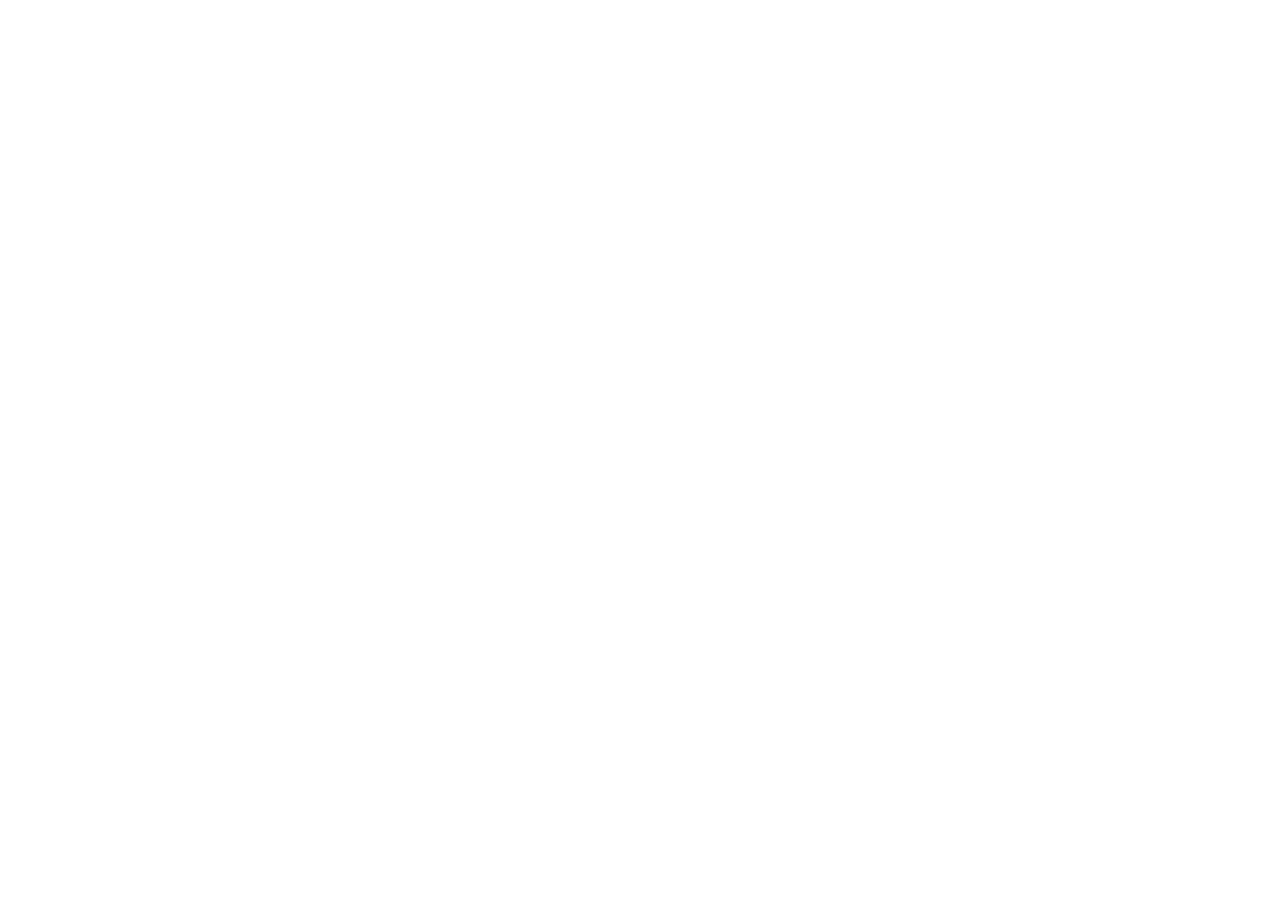
==== index.html @ a37e04d0 "create js" ====
<!DOCTYPE html>
<html lang="en">
<head>
    <meta charset="UTF-8">
    <meta name="viewport" content="width=device-width, initial-scale=1.0">
    <title>Document</title>
    <link rel="stylesheet" href="https://cdn.jsdelivr.net/npm/swiper/swiper-bundle.min.css" />
    <link rel="stylesheet" href="style.css">
</head>
<body>
    
</body>
</html>
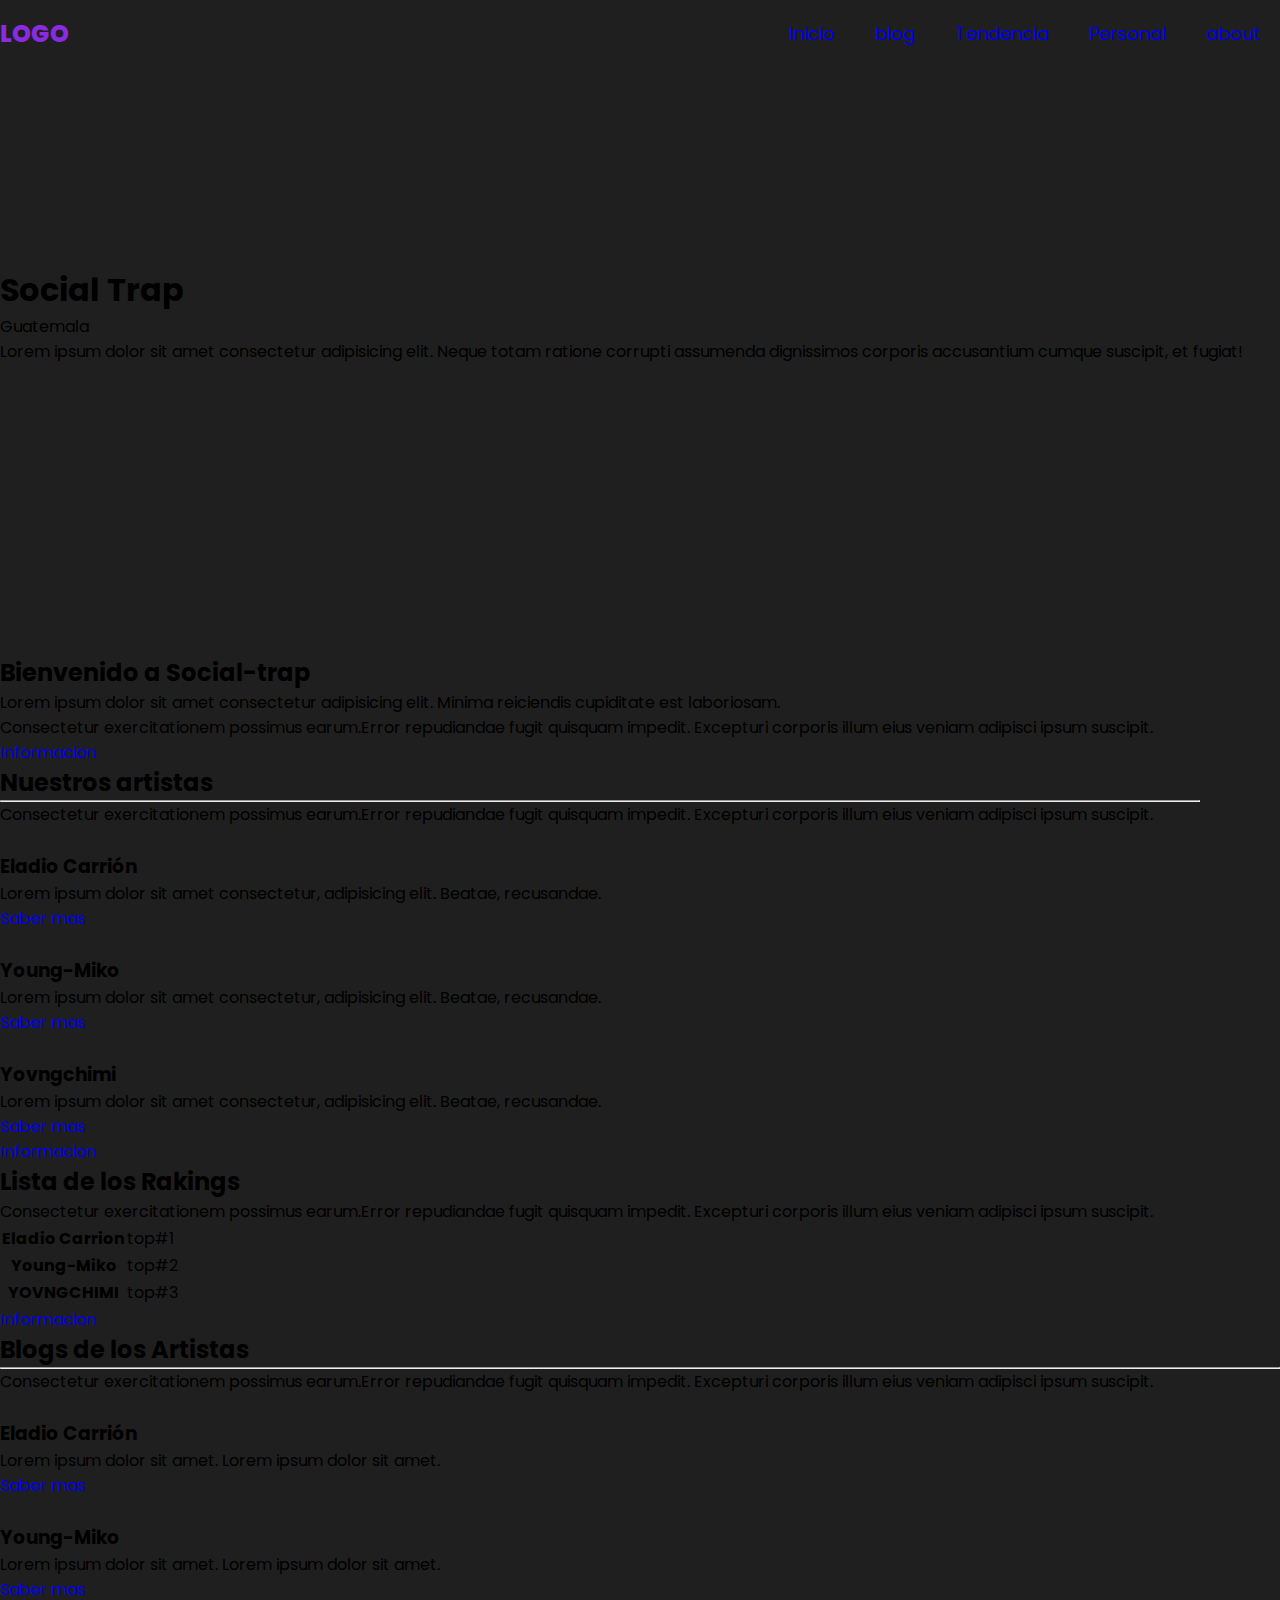
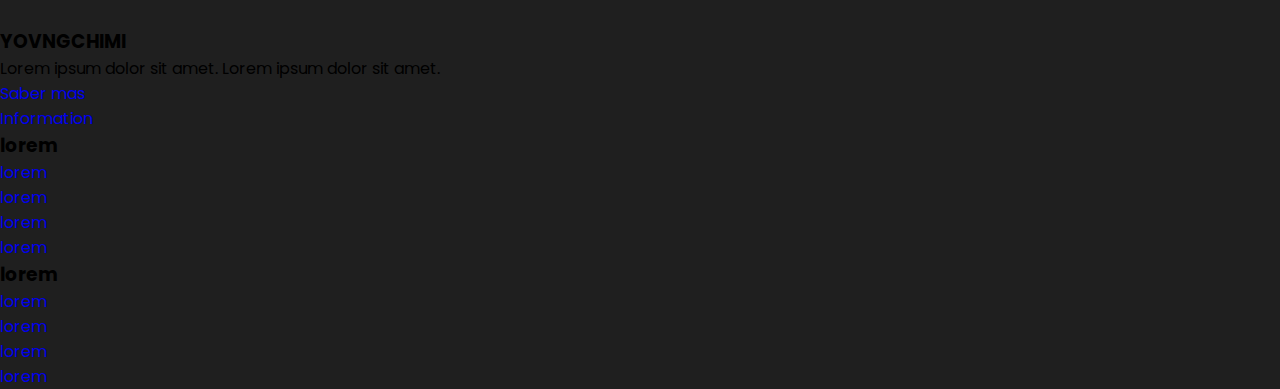
==== commit 622a3f0d: "new changes" ====
--- a/index.html
+++ b/index.html
@@ -3,11 +3,219 @@
 <head>
     <meta charset="UTF-8">
     <meta name="viewport" content="width=device-width, initial-scale=1.0">
-    <title>Document</title>
+    <title>Social-Trap</title>
     <link rel="stylesheet" href="https://cdn.jsdelivr.net/npm/swiper/swiper-bundle.min.css" />
     <link rel="stylesheet" href="style.css">
 </head>
+    <!--<script src="https://cdn.jsdelivr.net/npm/swiper/swiper-bundle.min.css"></script>
+    <script src="script.js"></script>-->
 <body>
-    
+
+    <header class="header">
+
+        <div class="menu container">
+            <a href="#" class="logo">Logo</a>
+            <input type="checkbox" id="menu"/>
+            <label for="menu">
+                <img src="images/menu.png" class="menu-icono" alt="">
+            </label>
+
+            <nav class="navbar">
+                <ul>
+                    <li><a href="#">Inicio</a></li>
+                    <li><a href="#">blog</a></li>
+                    <li><a href="#">Tendencia</a></li>
+                    <li><a href="#">Personal</a></li>
+                    <li><a href="#">about</a></li>
+                </ul>
+            </nav>
+        </div>
+
+        <div class="header-content container">
+            <div class="header-txt">
+                <h1>Social Trap</h1>
+                <span>Guatemala</span>
+                <p>
+                    Lorem ipsum dolor sit amet consectetur adipisicing elit.
+                    Neque totam ratione corrupti assumenda dignissimos corporis
+                    accusantium cumque suscipit, et fugiat!
+                </p>
+            </div>
+        </div>
+    </header>
+
+    <section class="welcome">
+        <img class="about-img" src="https://p4.wallpaperbetter.com/wallpaper/827/164/22/trap-music-skull-hoodie-others-wallpaper-preview.jpg" alt="">
+
+        <div class="welcome-1"></div>
+
+        <div class="welcome-2">
+            <h2>Bienvenido a Social-trap</h2>
+            <p class="b1">
+                Lorem ipsum dolor sit amet consectetur adipisicing elit. Minima reiciendis cupiditate est laboriosam.
+                
+            </p>
+
+            <p>
+                Consectetur exercitationem possimus earum.Error repudiandae fugit quisquam impedit.
+                Excepturi corporis illum eius veniam adipisci ipsum suscipit.
+            </p>
+
+            <a href="#" class="btn-1">Informacion</a>
+        </div>
+    </section>
+
+    <main class="artist conteiner">
+
+        <div class="artist-txt">
+            <h2>Nuestros artistas</h2>
+            <hr>
+            <p>
+                Consectetur exercitationem possimus earum.Error repudiandae fugit quisquam impedit.
+                Excepturi corporis illum eius veniam adipisci ipsum suscipit.
+            </p>
+        </div>
+
+        <div class="artist-group">
+            <div class="artist-1">
+
+                <img src="https://i0.wp.com/ossom.cl/wp-content/uploads/2023/05/foto_0000000220230524121822.jpg?fit=649%2C365&ssl=1" alt="">
+                <h3>Eladio Carrión</h3>
+                <p>
+                    Lorem ipsum dolor sit amet consectetur, adipisicing elit. Beatae, recusandae.
+                </p>
+                <a href="#">Saber mas</a>
+            </div>
+
+            <div class="artist-1">
+
+                <img src="https://yt3.googleusercontent.com/LWRxqTng7FXiPNM0ROHRDyv0EYAbU3jpezpNz0ZbAq1wwdGFmaH0NLG-Y9abqAE29gcrqXfo=s900-c-k-c0x00ffffff-no-rj" alt="">
+                <h3>Young-Miko</h3>
+                <p>
+                    Lorem ipsum dolor sit amet consectetur, adipisicing elit. Beatae, recusandae.
+                </p>
+                <a href="#">Saber mas</a>
+            </div>
+
+            <div class="artist-1">
+
+                <img src="https://labiode.com/wp-content/uploads/2022/11/YOVNGCHIMI.jpg" alt="">
+                <h3>Yovngchimi</h3>
+                <p>
+                    Lorem ipsum dolor sit amet consectetur, adipisicing elit. Beatae, recusandae.
+                </p>
+                <a href="#">Saber mas</a>
+            </div>
+            <a href="#" class="btn-1">Informacion</a>
+        </div>
+    </main>
+
+    <section class="ranking">
+        
+        <div class="ranking-1">
+            <h2>Lista de los Rakings</h2>
+            <p>
+                Consectetur exercitationem possimus earum.Error repudiandae fugit quisquam impedit.
+                Excepturi corporis illum eius veniam adipisci ipsum suscipit.
+            </p>
+
+            <table>
+                <tbody>
+                    <tr>
+                        <th>Eladio Carrion</th>
+                        <td>top#1</td>
+                    </tr>
+                    <tr>
+                        <th>Young-Miko</th>
+                        <td>top#2</td>
+                    </tr>
+                    <tr>
+                        <th>YOVNGCHIMI</th>
+                        <td>top#3</td>
+                    </tr>
+                </tbody>
+            </table>
+            <a href="#" class="btn-1">Informacion</a>
+        </div>
+
+        <div class="ranking-2"></div>
+
+    </section>
+
+    <section class="blog container">
+
+        <div class="blog-txt">
+
+            <h2>Blogs de los Artistas</h2>
+            <hr>
+            <p>
+                Consectetur exercitationem possimus earum.Error repudiandae fugit quisquam impedit.
+                Excepturi corporis illum eius veniam adipisci ipsum suscipit.
+            </p>
+
+        </div>
+
+        <div class="blog-group">
+            <div class="blog-1">
+                <img src="https://yt3.googleusercontent.com/tZbZ3G9YnbiRZnOJytzBlb_IqwhiTrdiXzot_iBSNr6ugRrUytoEDjk2fNVYot4MOE6MK6wHJx4=s900-c-k-c0x00ffffff-no-rj" alt="">
+                <h3>Eladio Carrión</h3>
+                <p>
+                    Lorem ipsum dolor sit amet.
+                    Lorem ipsum dolor sit amet.
+                </p>
+
+                <a href="#">Saber mas</a>
+            </div>
+
+            <div class="blog-1">
+                <img src="https://cooperativa.cl/noticias/site/artic/20230525/imag/foto_0000000220230525123114.jpg" alt="">
+                <h3>Young-Miko</h3>
+                <p>
+                    Lorem ipsum dolor sit amet.
+                    Lorem ipsum dolor sit amet.
+                </p>
+
+                <a href="#">Saber mas</a>
+            </div>
+
+            <div class="blog-1">
+                <img src="https://i.pinimg.com/originals/bb/4d/bd/bb4dbdcfffcccc00b57b6a586e25a8b2.jpg" alt="">
+                <h3>YOVNGCHIMI</h3>
+                <p>
+                    Lorem ipsum dolor sit amet.
+                    Lorem ipsum dolor sit amet.
+                </p>
+
+                <a href="#">Saber mas</a>
+            </div>
+        </div>
+        <a href="#" class="btn-1">Information</a>
+    </section>
+
+    <footer class="footer">
+        <div class="footer-content container">
+            <div class="link">
+                <h3>lorem</h3>
+                <ul>
+                    <li><a href="#">lorem</a></li>
+                    <li><a href="#">lorem</a></li>
+                    <li><a href="#">lorem</a></li>
+                    <li><a href="#">lorem</a></li>
+                </ul>
+            </div>
+
+            <div class="link">
+                <h3>lorem</h3>
+                <ul>
+                    <li><a href="#">lorem</a></li>
+                    <li><a href="#">lorem</a></li>
+                    <li><a href="#">lorem</a></li>
+                    <li><a href="#">lorem</a></li>
+                </ul>
+            </div>
+
+        </div>
+
+    </footer>
 </body>
 </html>--- a/style.css
+++ b/style.css
@@ -0,0 +1,80 @@
+@import url('https://fonts.googleapis.com/css2?family=Poppins:wght@400;500;600;700;800&display=swap');
+@import url('https://fonts.googleapis.com/css2?family=Bebas+Neue&display=swap');
+
+/*font-family: 'Bebas Neue', cursive; */
+
+*{
+    margin: 0;
+    padding: 0;
+    box-sizing: border-box;
+    text-decoration: none;
+    list-style: none;
+}
+
+body {
+    font-family: 'Poppins', sans-serif;
+    background-color: #1F1F1F;
+}
+
+.conteiner {
+    max-width: 1200px;
+    margin: 0 ;
+}
+
+.header {
+    background-image: url(https://images5.alphacoders.com/644/thumb-1920-644980.jpg);
+    background-position: center top;
+    background-repeat: no-repeat;
+    background-size: cover;
+    min-height: 70vh;
+    display: flex;
+    align-items: center;
+}
+
+.menu {
+    position: absolute;
+    top: 0;
+    left: 0;
+    right: 0;
+    left: 0;
+    display: flex;
+    align-items: center;
+    justify-content: space-between;
+    z-index: 1000;
+}
+
+.logo {
+    font-size: 24px;
+    color: blueviolet;
+    font-weight: 800;
+    text-transform: uppercase;
+}
+
+.menu .navbar ul li {
+    position: relative;
+    float: left;
+}
+
+.menu .navbar ul li {
+   font-size: 18px;
+   padding: 20px;
+   color: blueviolet;
+   display: block;
+}
+
+.menu .navbar ul li a:hover {
+    color: blueviolet;
+}
+
+#menu {
+    display: none;
+}
+
+.menu-icono {
+    width: 25px;
+}
+
+.menu label {
+    cursor: pointer;
+    display: none;
+}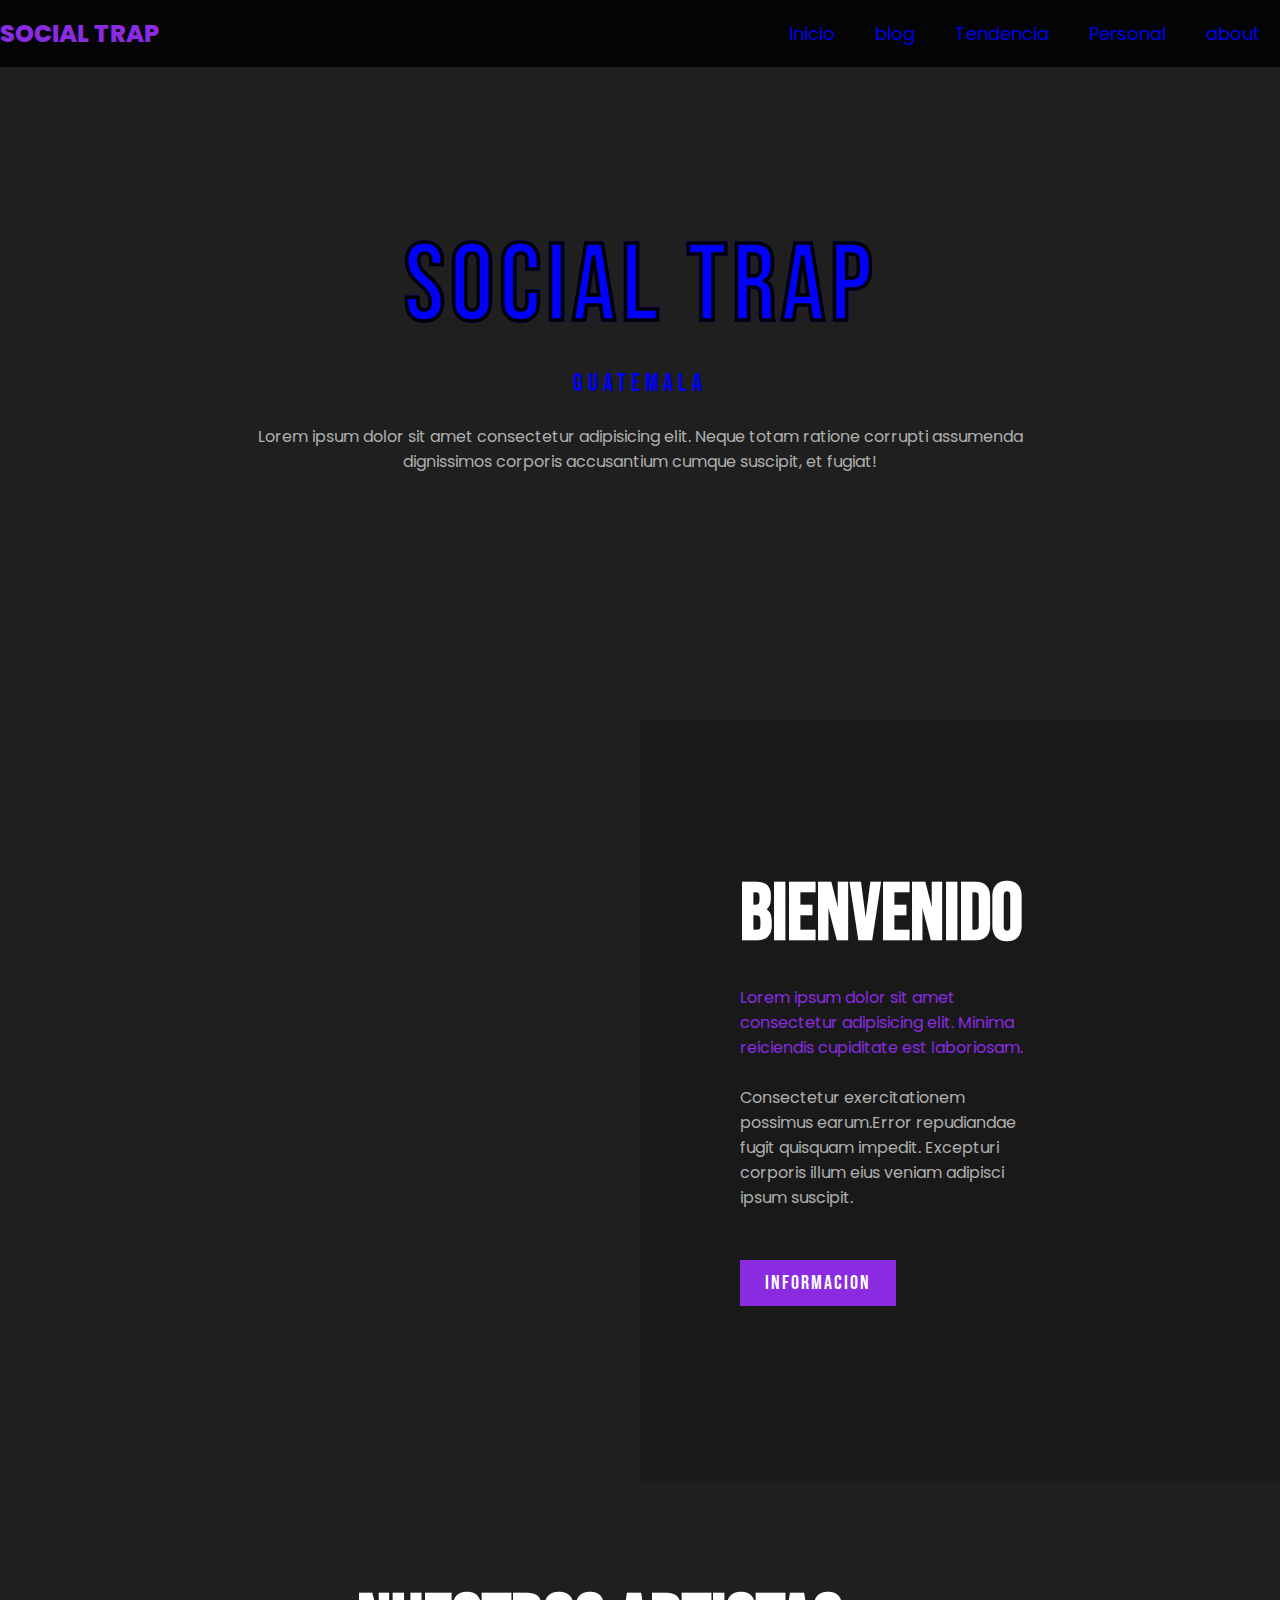
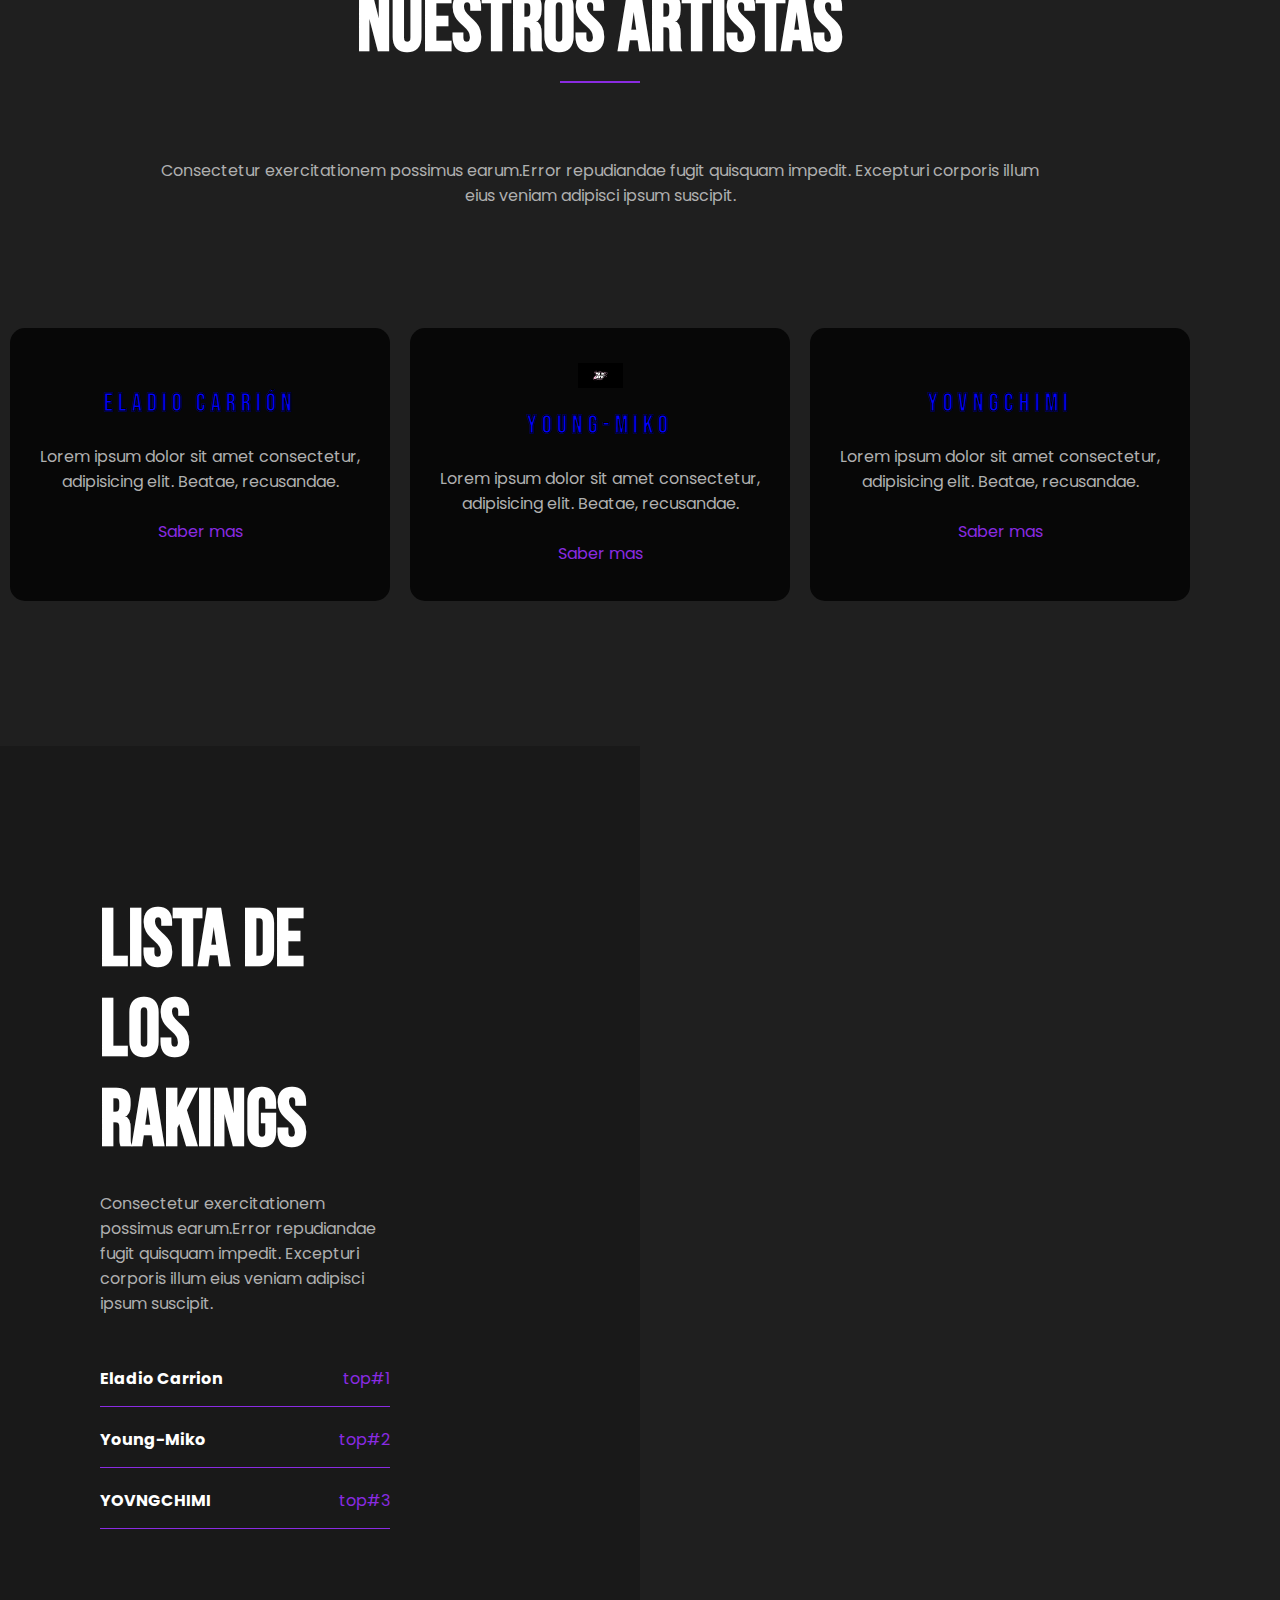
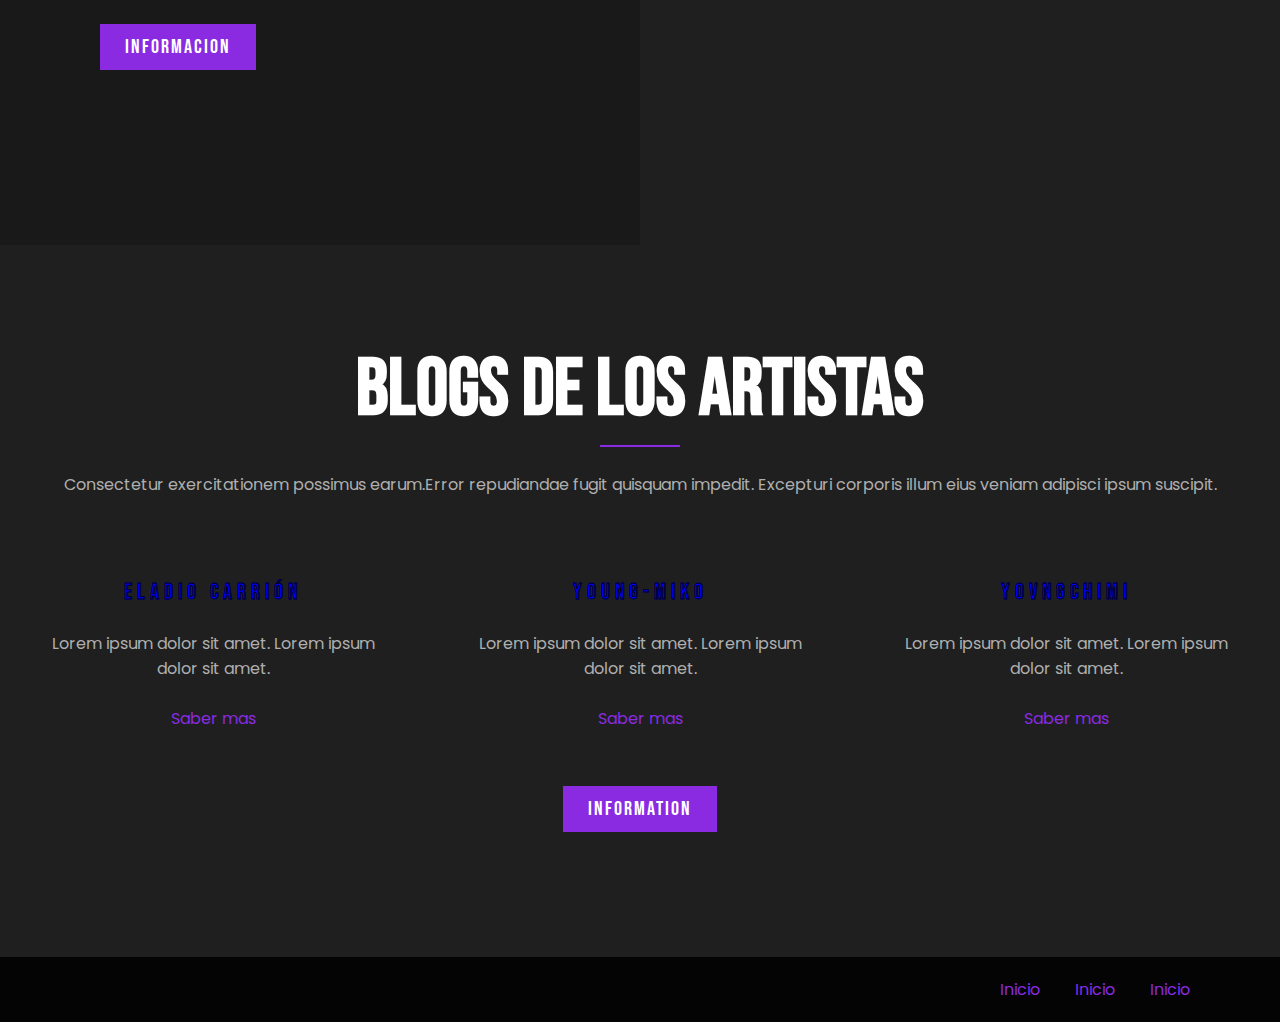
==== commit c7397ee9: "80% main" ====
--- a/index.html
+++ b/index.html
@@ -14,7 +14,8 @@
     <header class="header">
 
         <div class="menu container">
-            <a href="#" class="logo">Logo</a>
+            <a href="#" class="logo">Social Trap</a>
+            <img src="images/socialtrap.png" class="menu-icono" alt="">
             <input type="checkbox" id="menu"/>
             <label for="menu">
                 <img src="images/menu.png" class="menu-icono" alt="">
@@ -45,12 +46,11 @@
     </header>
 
     <section class="welcome">
-        <img class="about-img" src="https://p4.wallpaperbetter.com/wallpaper/827/164/22/trap-music-skull-hoodie-others-wallpaper-preview.jpg" alt="">
 
         <div class="welcome-1"></div>
 
         <div class="welcome-2">
-            <h2>Bienvenido a Social-trap</h2>
+            <h2>Bienvenido</h2>
             <p class="b1">
                 Lorem ipsum dolor sit amet consectetur adipisicing elit. Minima reiciendis cupiditate est laboriosam.
                 
@@ -79,7 +79,7 @@
         <div class="artist-group">
             <div class="artist-1">
 
-                <img src="https://i0.wp.com/ossom.cl/wp-content/uploads/2023/05/foto_0000000220230524121822.jpg?fit=649%2C365&ssl=1" alt="">
+                <img src="https://media2.giphy.com/media/m9Yb4uBnS3sLSZfv6U/giphy.gif" alt="">
                 <h3>Eladio Carrión</h3>
                 <p>
                     Lorem ipsum dolor sit amet consectetur, adipisicing elit. Beatae, recusandae.
@@ -89,7 +89,7 @@
 
             <div class="artist-1">
 
-                <img src="https://yt3.googleusercontent.com/LWRxqTng7FXiPNM0ROHRDyv0EYAbU3jpezpNz0ZbAq1wwdGFmaH0NLG-Y9abqAE29gcrqXfo=s900-c-k-c0x00ffffff-no-rj" alt="">
+                <img src="[data-uri]" alt="">
                 <h3>Young-Miko</h3>
                 <p>
                     Lorem ipsum dolor sit amet consectetur, adipisicing elit. Beatae, recusandae.
@@ -99,14 +99,14 @@
 
             <div class="artist-1">
 
-                <img src="https://labiode.com/wp-content/uploads/2022/11/YOVNGCHIMI.jpg" alt="">
+                <img src="https://moneywayy.com/wp-content/uploads/2020/12/Untitled-2.png" alt="">
                 <h3>Yovngchimi</h3>
                 <p>
                     Lorem ipsum dolor sit amet consectetur, adipisicing elit. Beatae, recusandae.
                 </p>
                 <a href="#">Saber mas</a>
             </div>
-            <a href="#" class="btn-1">Informacion</a>
+            <!--<a href="#" class="btn-1">Informacion</a>-->
         </div>
     </main>
 
@@ -192,30 +192,14 @@
         <a href="#" class="btn-1">Information</a>
     </section>
 
-    <footer class="footer">
-        <div class="footer-content container">
-            <div class="link">
-                <h3>lorem</h3>
-                <ul>
-                    <li><a href="#">lorem</a></li>
-                    <li><a href="#">lorem</a></li>
-                    <li><a href="#">lorem</a></li>
-                    <li><a href="#">lorem</a></li>
-                </ul>
-            </div>
-
-            <div class="link">
-                <h3>lorem</h3>
-                <ul>
-                    <li><a href="#">lorem</a></li>
-                    <li><a href="#">lorem</a></li>
-                    <li><a href="#">lorem</a></li>
-                    <li><a href="#">lorem</a></li>
-                </ul>
-            </div>
-
-        </div>
-
+    <footer class="footer container">
+        <div class="links">
+            <ul>
+                <li><a href="#">Inicio</a></li>
+                <li><a href="#">Inicio</a></li>
+                <li><a href="#">Inicio</a></li>
+            </ul>
+        </div>
     </footer>
 </body>
 </html>--- a/style.css
+++ b/style.css
@@ -1,7 +1,7 @@
 @import url('https://fonts.googleapis.com/css2?family=Poppins:wght@400;500;600;700;800&display=swap');
 @import url('https://fonts.googleapis.com/css2?family=Bebas+Neue&display=swap');
 
-/*font-family: 'Bebas Neue', cursive; */
+
 
 *{
     margin: 0;
@@ -22,11 +22,12 @@
 }
 
 .header {
-    background-image: url(https://images5.alphacoders.com/644/thumb-1920-644980.jpg);
+    background-image: url(https://www.zastavki.com/pictures/1280x720/2015/Backgrounds_Blue_Black_Background_107698_26.jpg);
+    background-attachment: fixed;  
     background-position: center top;
     background-repeat: no-repeat;
     background-size: cover;
-    min-height: 70vh;
+    min-height: 80vh;
     display: flex;
     align-items: center;
 }
@@ -41,6 +42,8 @@
     align-items: center;
     justify-content: space-between;
     z-index: 1000;
+    background-color: #040404;
+    position: fixed;
 }
 
 .logo {
@@ -77,4 +80,235 @@
 .menu label {
     cursor: pointer;
     display: none;
+}
+
+.header-txt {
+    text-align: center;
+    margin-bottom: none;
+}
+
+.header-txt h1, span, h3 {
+    font-size: 110px;
+    letter-spacing: 5px;
+    text-transform: uppercase;
+    font-family: 'Bebas Neue', cursive;
+    color: blue;
+    margin-bottom: 15px;
+    -webkit-text-fill-color: blue; 
+    -webkit-text-stroke: 0.1px black;
+}
+
+.header-txt span {
+    font-size: 25px;
+}
+
+.header-txt p {
+    color: #AFAFAF;
+    padding: 0 255px;
+    margin: 25px 0;
+}
+
+.welcome {
+    display: flex;
+}
+
+.welcome-1{
+    background-image: url(https://fondosmil.com/fondo/24928.png);
+    background-attachment: fixed; 
+    background-position-x: -270px ;
+    /*background-position: left center;*/
+    background-repeat: no-repeat;
+    background-size: cover;
+    width: 50%;
+}
+
+.welcome-2 {
+    width: 50%;
+    padding: 150px 250px 150px 100px;
+    background-color: #191919;
+}
+
+h2 {
+    font-size: 80px;
+    line-height: 90px;
+    color: #ffffff;
+    text-transform: uppercase;
+    font-family: 'Bebas Neue', cursive;
+    margin-bottom: 10px;
+}
+
+p {
+    font-size: 16px;
+    color: #AFAFAF;
+    margin: 25px 0;
+}
+
+.btn-1 {
+    display: inline-block;
+    padding: 11px 25px;
+    background-color: blueviolet;
+    color: #ffffff;
+    text-transform: uppercase;
+    letter-spacing: 2px;
+    font-size: 20px;
+    font-family: 'Bebas Neue', cursive;
+    margin: 25px 0;
+    border: 0;
+}
+
+.btn-1:hover {
+    background-color: purple;
+}
+
+.b1 {
+    color: blueviolet;
+}
+
+.artist {
+    padding: 100px 0;
+    text-align: center;
+}
+
+.artist-txt {
+    display: flex;
+    flex-direction: column;
+    align-items: center;
+}
+
+hr {
+    border: 1px solid blueviolet;
+    width: 80px;
+}
+
+.artist-txt p {
+    padding: 50px 150px;
+}
+
+.artist-group {
+    display: flex;
+    justify-content: space-between;
+    margin: 45px 0;
+}
+
+.artist-1{
+    background-color: #070707;
+    padding: 35px 25px;
+    margin: 0 10px;
+    border-radius: 15px;
+}
+
+.artist-1 img{
+    width: 45px;
+    margin-bottom: 15px;
+}
+
+.artist-1 h3 {
+    font-size: 25px;
+    color: #ffffff;
+}
+
+.artist-1 a {
+    color: blueviolet;
+    font-size: 16px;
+}
+
+.ranking {
+    display: flex;
+}
+
+.ranking-1 {
+    width: 50%;
+    padding: 150px 250px 150px 100px;
+    background-color: #191919;
+}
+
+table {
+    margin: 50px 0;
+    width: 100%;
+    text-align: left;
+    border-collapse: collapse;
+}
+
+tr {
+    display: flex;
+    justify-content: space-between;
+    border-bottom: 1px solid blueviolet;
+    margin-bottom: 20px;
+}
+
+th {
+    color: #ffffff;
+    padding-bottom: 15px;
+}
+
+td {
+    color: blueviolet;
+}
+
+.ranking-2 {
+    background-image: url(https://i.ytimg.com/vi/kQFOuJ90BgA/maxresdefault.jpg);
+    background-position: center center;
+    background-repeat: no-repeat;
+    background-size: cover;
+    width: 50%;
+}
+
+.blog {
+    padding: 100px 0;
+    text-align: center;
+}
+
+.blog-txt {
+    display: flex;
+    flex-direction: column;
+    align-items: center;
+    text-align: center;
+    margin-bottom: 25px;
+}
+
+.blog-group {
+    display: flex;
+    justify-content: space-between;
+    margin-bottom: 30px;
+}
+
+.blog-1 {
+    text-align: center;
+}
+
+.blog-1 img{
+    width: 250px;
+    border-radius: 15px;
+    margin-bottom: 25px;
+}
+
+.blog-1 h3{
+    font-size: 22px;
+}
+
+.blog-1 p {
+    padding: 0 50px;
+}
+
+.blog-1 a {
+    color: blueviolet;
+}
+
+.footer {
+    display: flex;
+    justify-content: space-between;
+    padding: 20px 1000px;
+    background-color: #040404;
+}
+
+.links ul {
+    display: flex;
+}
+
+.links ul li {
+    margin-right: 35px;
+}
+
+.links ul li a {
+    color: blueviolet;
 }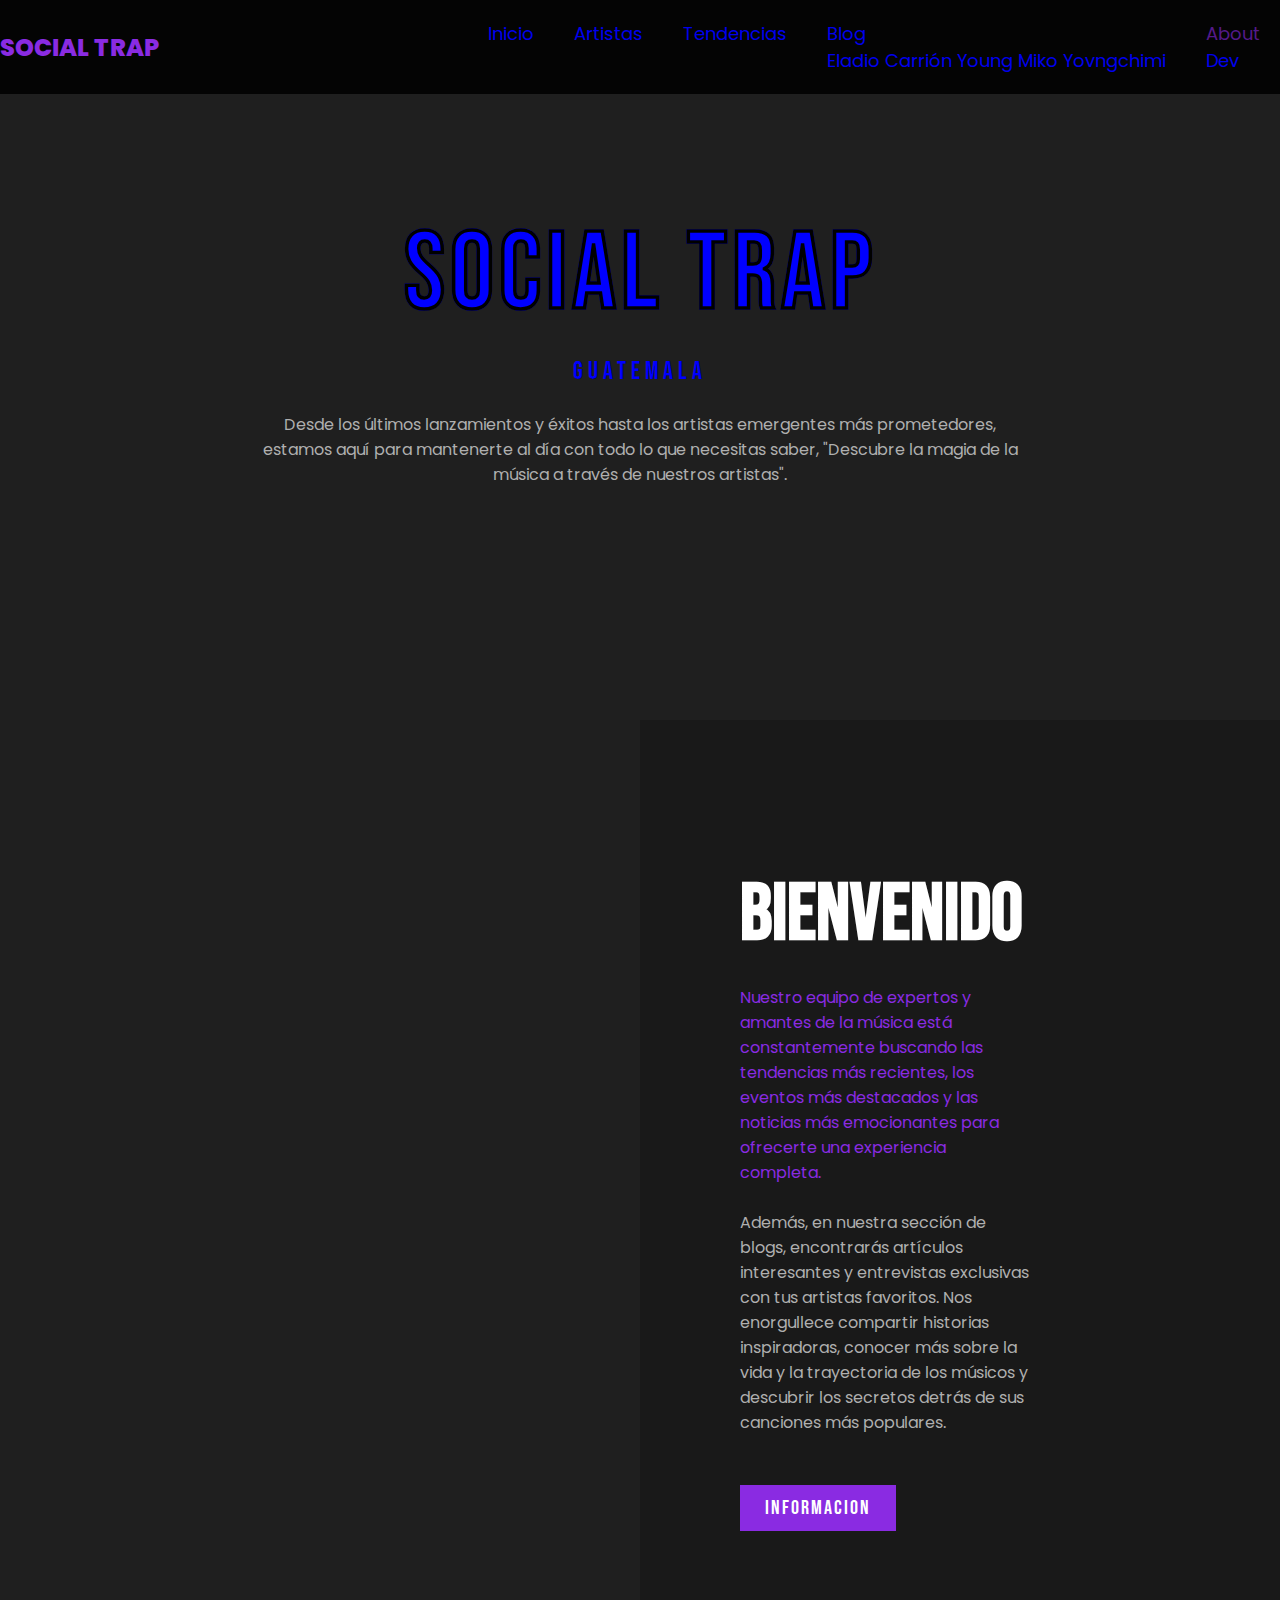
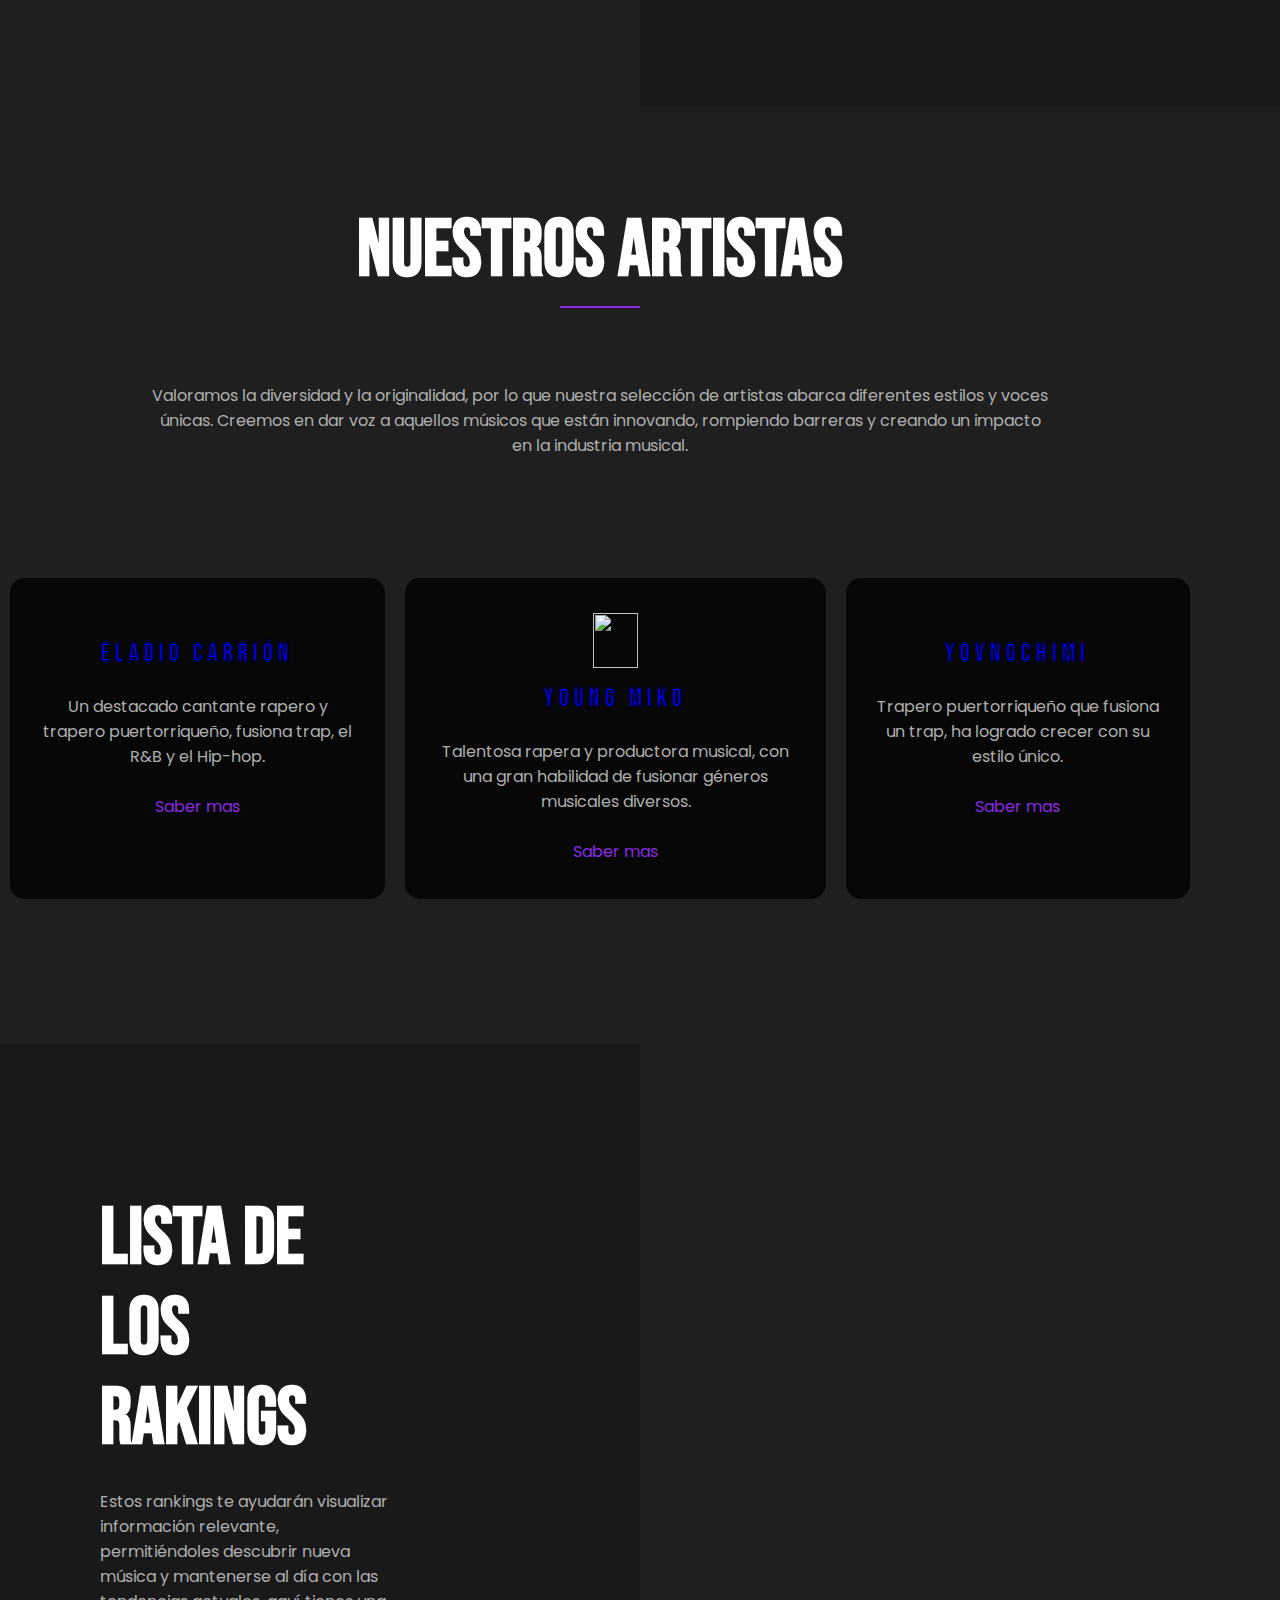
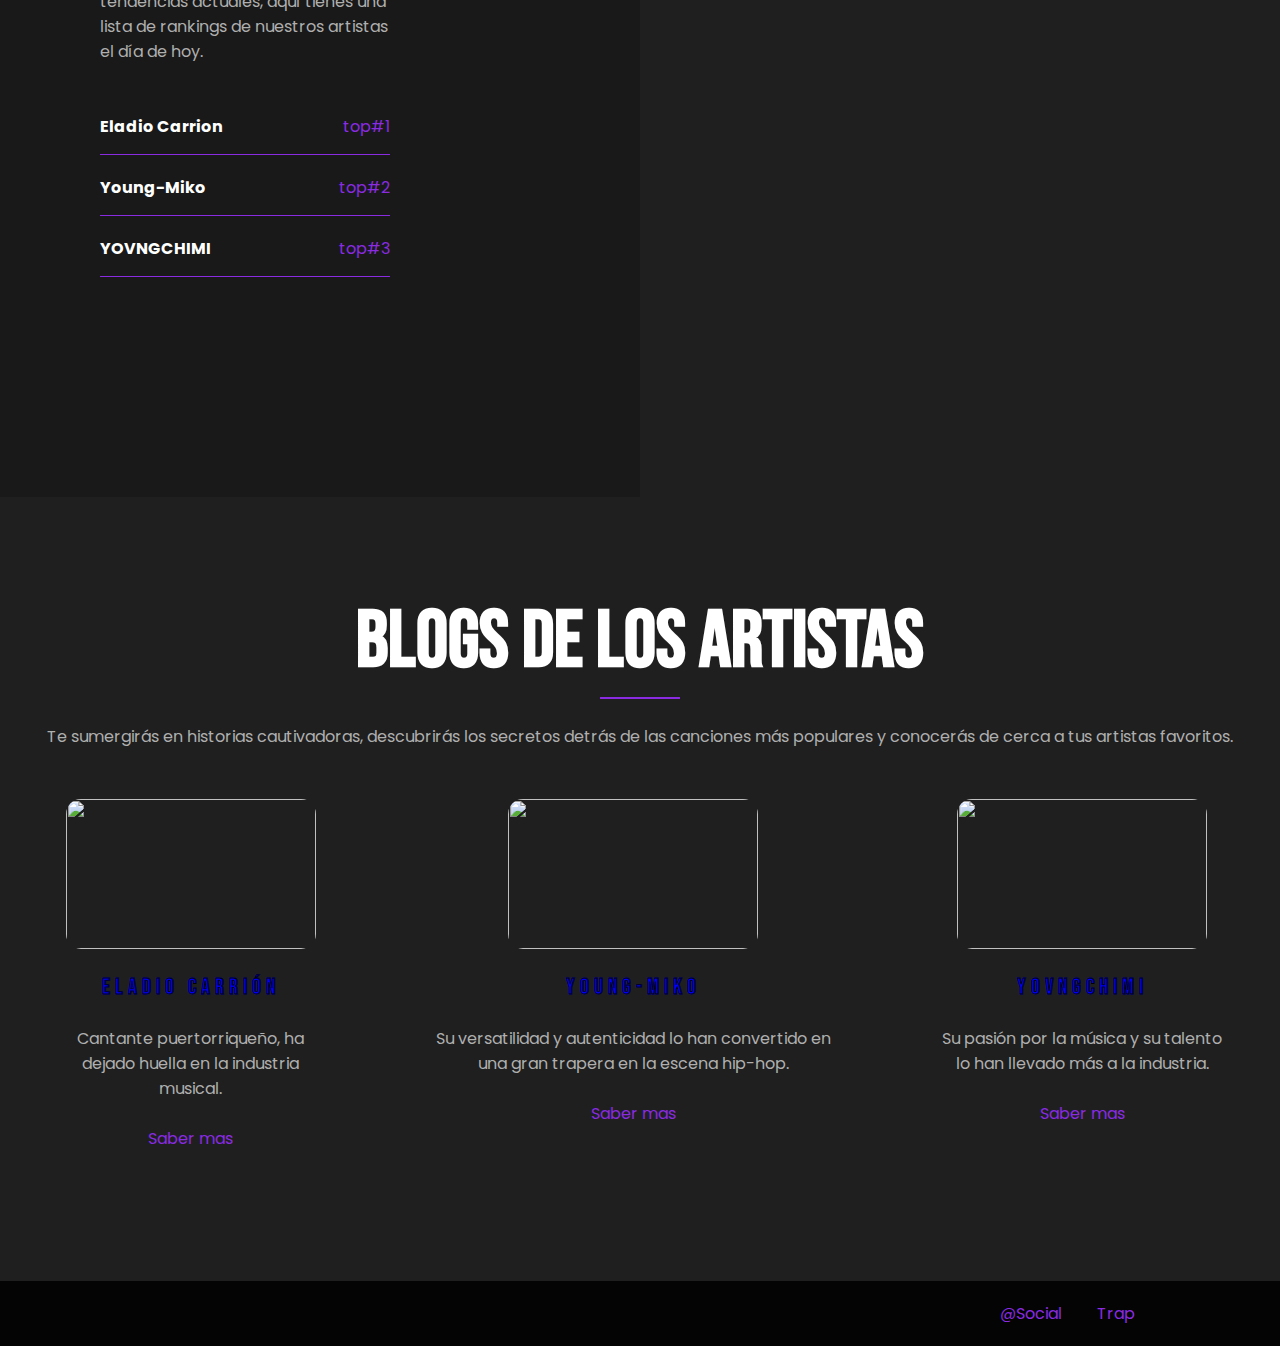
==== commit 59737c8e: "save changes" ====
--- a/index.html
+++ b/index.html
@@ -7,6 +7,7 @@
     <link rel="stylesheet" href="https://cdn.jsdelivr.net/npm/swiper/swiper-bundle.min.css" />
     <link rel="stylesheet" href="style.css">
 </head>
+
     <!--<script src="https://cdn.jsdelivr.net/npm/swiper/swiper-bundle.min.css"></script>
     <script src="script.js"></script>-->
 <body>
@@ -15,31 +16,40 @@
 
         <div class="menu container">
             <a href="#" class="logo">Social Trap</a>
-            <img src="images/socialtrap.png" class="menu-icono" alt="">
             <input type="checkbox" id="menu"/>
             <label for="menu">
-                <img src="images/menu.png" class="menu-icono" alt="">
+                <img src="img/menu.png" class="menu-icono" alt="">
             </label>
 
             <nav class="navbar">
                 <ul>
-                    <li><a href="#">Inicio</a></li>
-                    <li><a href="#">blog</a></li>
-                    <li><a href="#">Tendencia</a></li>
-                    <li><a href="#">Personal</a></li>
-                    <li><a href="#">about</a></li>
+                    <li><a href="/index.html">Inicio</a></li>
+                    <li><a href="/index.html#artistas">Artistas</a></li>
+                    <li><a href="/index.html#tendencias">Tendencias</a></li>
+                    <li class="dropdown"><a href="index.html#blog" class="dropbtn">Blog</a>
+                        <div class="dropdown-content">
+                            <a href="/src/eladioCarrion/eladioCarrion.html#blog">Eladio Carrión</a>
+                            <a href="/src/youngMiko/youngMiko.html#blog">Young Miko</a>
+                            <a href="#">Yovngchimi</a>
+                        </div>
+                    </li>    
+                    <li class="dropdown"><a href="" class="dropbtn">About</a>
+                        <div class="dropdown-content">
+                            <a href="#">Dev</a>
+                        </div>
+                    </li>    
                 </ul>
             </nav>
         </div>
-
         <div class="header-content container">
             <div class="header-txt">
                 <h1>Social Trap</h1>
+
                 <span>Guatemala</span>
                 <p>
-                    Lorem ipsum dolor sit amet consectetur adipisicing elit.
-                    Neque totam ratione corrupti assumenda dignissimos corporis
-                    accusantium cumque suscipit, et fugiat!
+                   Desde los últimos lanzamientos y éxitos hasta los artistas emergentes 
+                   más prometedores, estamos aquí para mantenerte al día con todo lo que necesitas saber,
+                   "Descubre la magia de la música a través de nuestros artistas".
                 </p>
             </div>
         </div>
@@ -52,47 +62,54 @@
         <div class="welcome-2">
             <h2>Bienvenido</h2>
             <p class="b1">
-                Lorem ipsum dolor sit amet consectetur adipisicing elit. Minima reiciendis cupiditate est laboriosam.
-                
-            </p>
-
-            <p>
-                Consectetur exercitationem possimus earum.Error repudiandae fugit quisquam impedit.
-                Excepturi corporis illum eius veniam adipisci ipsum suscipit.
+                Nuestro equipo de expertos y amantes de la música está constantemente 
+                buscando las tendencias más recientes, los eventos más destacados y las 
+                noticias más emocionantes para ofrecerte una experiencia completa.
+            </p>
+
+            <p>
+                Además, en nuestra sección de blogs, encontrarás artículos interesantes y entrevistas exclusivas con tus artistas favoritos. Nos enorgullece compartir historias inspiradoras, 
+                conocer más sobre la vida y la trayectoria de los músicos y descubrir los secretos 
+                detrás de sus canciones más populares.
             </p>
 
             <a href="#" class="btn-1">Informacion</a>
         </div>
     </section>
 
-    <main class="artist conteiner">
+    <main class="artist conteiner" id="artistas">
 
         <div class="artist-txt">
             <h2>Nuestros artistas</h2>
             <hr>
             <p>
-                Consectetur exercitationem possimus earum.Error repudiandae fugit quisquam impedit.
-                Excepturi corporis illum eius veniam adipisci ipsum suscipit.
+                Valoramos la diversidad y la originalidad, por lo que nuestra selección de artistas 
+                abarca diferentes estilos y voces únicas. Creemos en dar voz a aquellos músicos que están innovando, 
+                rompiendo barreras y creando un impacto en la industria musical.
             </p>
         </div>
 
         <div class="artist-group">
             <div class="artist-1">
-
+                
+                
                 <img src="https://media2.giphy.com/media/m9Yb4uBnS3sLSZfv6U/giphy.gif" alt="">
                 <h3>Eladio Carrión</h3>
                 <p>
-                    Lorem ipsum dolor sit amet consectetur, adipisicing elit. Beatae, recusandae.
+                    Un destacado cantante rapero y trapero puertorriqueño, 
+                    fusiona trap, el R&B y el Hip-hop.
+                    
                 </p>
                 <a href="#">Saber mas</a>
             </div>
 
             <div class="artist-1">
 
-                <img src="[data-uri]" alt="">
-                <h3>Young-Miko</h3>
-                <p>
-                    Lorem ipsum dolor sit amet consectetur, adipisicing elit. Beatae, recusandae.
+                <img src="https://i.ytimg.com/an/csuP-RU90LNZBluSJNJXiQ/featured_channel.jpg?v=60f05d3a" alt="" height="55">
+                <h3>Young Miko</h3>
+                <p>
+                    Talentosa rapera y productora musical, 
+                    con una gran habilidad de fusionar géneros musicales diversos.
                 </p>
                 <a href="#">Saber mas</a>
             </div>
@@ -102,7 +119,8 @@
                 <img src="https://moneywayy.com/wp-content/uploads/2020/12/Untitled-2.png" alt="">
                 <h3>Yovngchimi</h3>
                 <p>
-                    Lorem ipsum dolor sit amet consectetur, adipisicing elit. Beatae, recusandae.
+                    Trapero puertorriqueño que fusiona un trap,
+                    ha logrado crecer con su estilo único.
                 </p>
                 <a href="#">Saber mas</a>
             </div>
@@ -110,13 +128,14 @@
         </div>
     </main>
 
-    <section class="ranking">
+    <section class="ranking" id="tendencias">
         
         <div class="ranking-1">
-            <h2>Lista de los Rakings</h2>
-            <p>
-                Consectetur exercitationem possimus earum.Error repudiandae fugit quisquam impedit.
-                Excepturi corporis illum eius veniam adipisci ipsum suscipit.
+            <h2 class="ranking subtitle">Lista de los Rakings</h2>
+            <p>
+                Estos rankings te ayudarán visualizar información relevante,
+                permitiéndoles descubrir nueva música y mantenerse al día con las tendencias actuales,
+                aquí tienes una lista de rankings de nuestros artistas el día de hoy.
             </p>
 
             <table>
@@ -135,71 +154,70 @@
                     </tr>
                 </tbody>
             </table>
-            <a href="#" class="btn-1">Informacion</a>
         </div>
 
         <div class="ranking-2"></div>
 
     </section>
 
-    <section class="blog container">
+    <section class="blog container" id="blog">
 
         <div class="blog-txt">
 
             <h2>Blogs de los Artistas</h2>
             <hr>
             <p>
-                Consectetur exercitationem possimus earum.Error repudiandae fugit quisquam impedit.
-                Excepturi corporis illum eius veniam adipisci ipsum suscipit.
+                Te sumergirás en historias cautivadoras, descubrirás 
+                los secretos detrás de las canciones más populares y conocerás de cerca a tus artistas favoritos.
             </p>
 
         </div>
 
         <div class="blog-group">
             <div class="blog-1">
-                <img src="https://yt3.googleusercontent.com/tZbZ3G9YnbiRZnOJytzBlb_IqwhiTrdiXzot_iBSNr6ugRrUytoEDjk2fNVYot4MOE6MK6wHJx4=s900-c-k-c0x00ffffff-no-rj" alt="">
+                <img src="https://www.billboard.com/wp-content/uploads/2023/03/feature-latin-music-week-eladio-carrion-billboard-2022-bb13-mary-beth-koeth-02-1548-1.jpg" alt="" height="150">
                 <h3>Eladio Carrión</h3>
                 <p>
-                    Lorem ipsum dolor sit amet.
-                    Lorem ipsum dolor sit amet.
-                </p>
-
-                <a href="#">Saber mas</a>
+                    Cantante puertorriqueño, 
+                    ha dejado huella en la industria musical.
+                </p>
+
+                <a href="/src/eladioCarrion/eladioCarrion.html#blog">Saber mas</a>
             </div>
 
             <div class="blog-1">
-                <img src="https://cooperativa.cl/noticias/site/artic/20230525/imag/foto_0000000220230525123114.jpg" alt="">
+                <img src="https://cooperativa.cl/noticias/site/artic/20230525/imag/foto_0000000220230525123114.jpg" alt="" height="150">
                 <h3>Young-Miko</h3>
                 <p>
-                    Lorem ipsum dolor sit amet.
-                    Lorem ipsum dolor sit amet.
-                </p>
-
-                <a href="#">Saber mas</a>
+                    Su versatilidad y autenticidad lo 
+                    han convertido en una gran trapera en la escena hip-hop.
+                </p>
+
+                <a href="/src/youngMiko/youngMiko.html#blog">Saber mas</a>
             </div>
 
             <div class="blog-1">
-                <img src="https://i.pinimg.com/originals/bb/4d/bd/bb4dbdcfffcccc00b57b6a586e25a8b2.jpg" alt="">
-                <h3>YOVNGCHIMI</h3>
-                <p>
-                    Lorem ipsum dolor sit amet.
-                    Lorem ipsum dolor sit amet.
-                </p>
-
-                <a href="#">Saber mas</a>
-            </div>
-        </div>
-        <a href="#" class="btn-1">Information</a>
+                <img src="https://labiode.com/wp-content/uploads/2022/11/YOVNGCHIMI.jpg" alt="" height="150">
+                <h3>Yovngchimi</h3>
+                <p>
+                    Su pasión por la música y su talento lo 
+                    han llevado más a la industria.
+                </p>
+
+                <a href="/src/yovngchimi/yovngchimi.html#blog">Saber mas</a>
+            </div>
+        </div>
+        <!--<a href="#" class="btn-1">Informacion</a>-->
     </section>
 
     <footer class="footer container">
         <div class="links">
             <ul>
-                <li><a href="#">Inicio</a></li>
-                <li><a href="#">Inicio</a></li>
-                <li><a href="#">Inicio</a></li>
+                <li><a href="index.html">@Social </a></li>
+                <li><a href="index.html">Trap</a></li>
             </ul>
         </div>
     </footer>
+
 </body>
 </html>--- a/style.css
+++ b/style.css
@@ -311,4 +311,134 @@
 
 .links ul li a {
     color: blueviolet;
+}
+
+@media(max-width:991px){
+    .menu {
+        padding: 20px;
+    }
+
+    .menu label {
+        display: initial;
+    }
+
+    .menu .navbar {
+        position: absolute;
+        top: 100%;
+        left: 0;
+        right: 0;
+        background-color: #1F1F1F;
+        display: none;
+    }
+
+    .menu .navbar ul li {
+        width: 100%;
+    }
+
+    #menu:checked ~ .navbar {
+        display: initial;
+    }
+
+    .header {
+        min-height: 0vh;
+    }
+
+    .header-content {
+        padding: 80px 30px 50px 30px;
+    }
+
+    .header-txt {
+        margin-bottom: 15px;
+    }
+
+    .header-txt h1 {
+        font-size: 80px;
+    }
+
+    .header-txt p {
+        padding: 0;
+        margin: 15px 0;
+    }
+
+    .welcome {
+        flex-direction: column;
+    }
+
+    .welcome-1 {
+        display: none;
+    }
+
+    .welcome-2 {
+        width: 100%;
+        padding: 20%;
+        text-align: center;
+    }
+
+    h2 {
+        font-size: 70px;
+        line-height: 80px;
+    }
+
+    p{
+        margin: 15px 0;
+    }
+
+    .artist {
+        padding: 30px;
+    }
+
+    .artist-txt p {
+        padding: 0;
+    }
+
+    .artist-group {
+        flex-direction: column;
+        margin: 0;
+    }
+
+    .artist-1 {
+        margin: 0 0 20px 0;
+    }
+
+    /*arreglar los rankings*/
+    .ranking {
+        flex-direction: column;
+    }
+
+    .ranking-1 {
+        width: 500px;
+        padding: 30px;
+        text-align: center;
+    }
+
+    table {
+        margin: 20px 0 0 0;
+    }
+
+    .ranking-2 {
+        display: none;
+    }
+
+    .blog {
+        padding: 30px;
+    }
+
+    .blog-group {
+        flex-direction: column;
+        margin-bottom: 0;
+    }
+
+    .blog-1 {
+        margin-bottom: 25px;
+    }
+
+    .footer {
+        padding: 30px;
+    }
+
+    .footer ul li {
+        padding: 40px;
+    }
+
+
 }